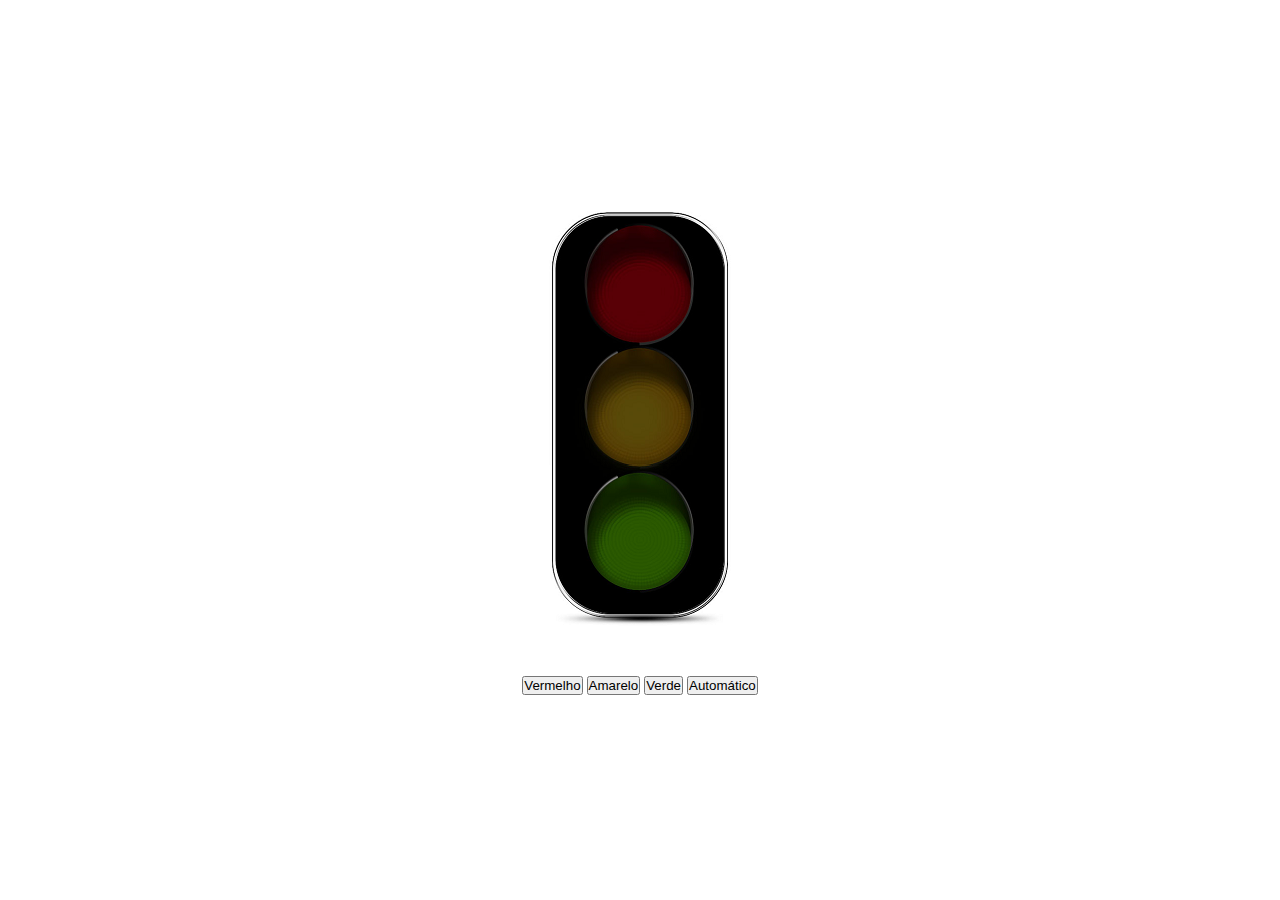
==== Semáforo/index.html @ 449fede8 "Ajuste no semáforo" ====
<!DOCTYPE html>
<html lang="pt_br">
<head>
    <meta charset="UTF-8">
    <meta http-equiv="X-UA-Compatible" content="IE=edge">
    <meta name="viewport" content="width=device-width, initial-scale=1.0">
    <title>Semáforo</title>
    <link rel="stylesheet" href="assets/style.css">
</head>
<body>
    <main>
        <div>
            <img src="assets/desligado.png" alt="">
        </div>
        <div class="buttons">
            <button class="red_color">Vermelho</button>
            <button class="yellow_color">Amarelo</button>
            <button class="green_color">Verde</button>
            <button id="automatic" class="automatic">Automático</button>
        </div>
    </main>

    <script src="index.js"></script>
</body>
</html>
---- Semáforo/assets/style.css ----
*{
    margin: 0;
    padding: 0;
    box-sizing: border-box;
}

main {
    display: flex;
    flex-direction: column;
    align-items: center;
    justify-content: center;
    height: 100vh;
    gap: 5vh;
}

.

.automatic {
    width: 80px;
}
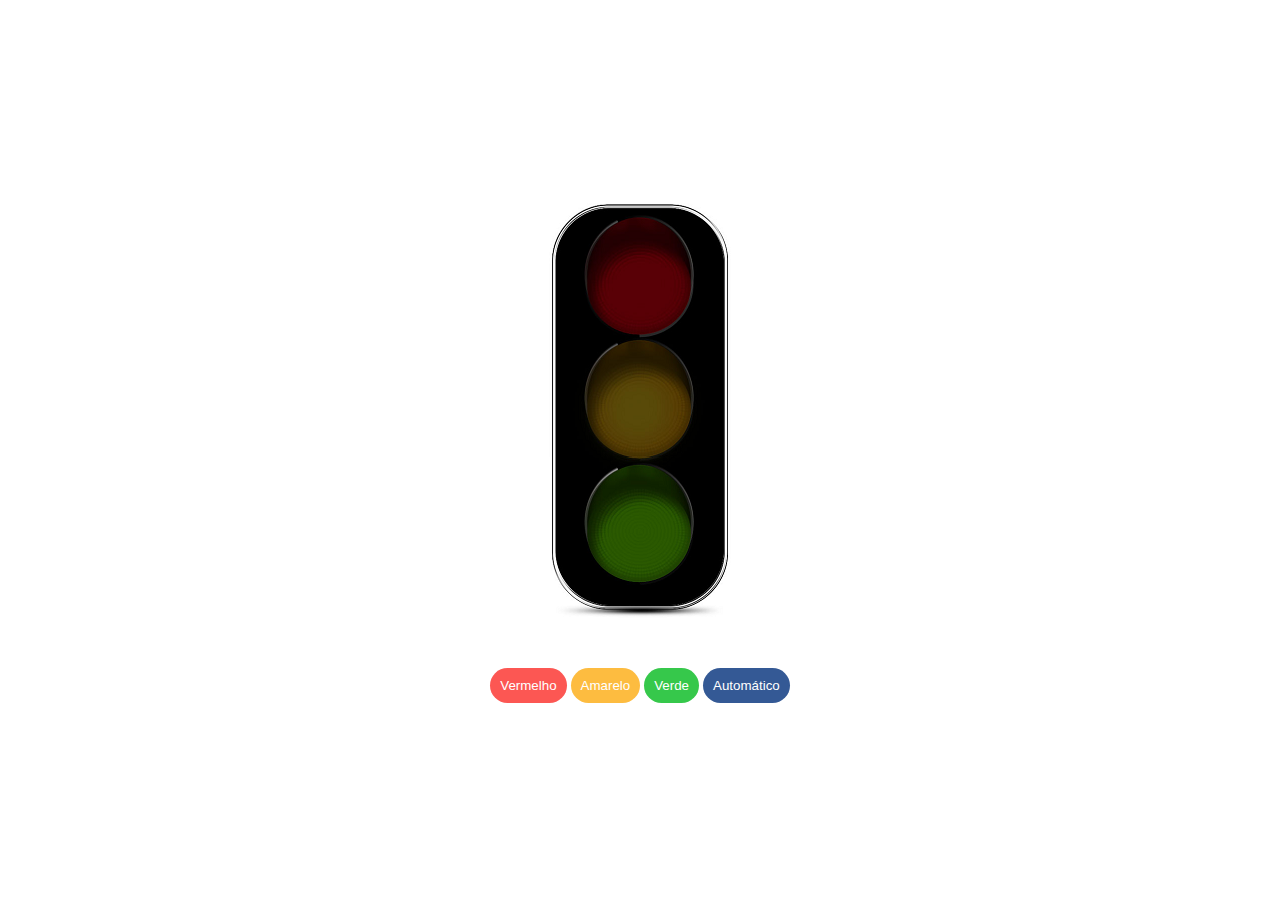
==== commit f4f4519f: "Ajuste final no semáforo" ====
--- a/Semáforo/index.html
+++ b/Semáforo/index.html
@@ -10,12 +10,12 @@
 <body>
     <main>
         <div>
-            <img src="assets/desligado.png" alt="">
+            <img src="assets/desligado.png" id="img">
         </div>
-        <div class="buttons">
-            <button class="red_color">Vermelho</button>
-            <button class="yellow_color">Amarelo</button>
-            <button class="green_color">Verde</button>
+        <div id="buttons" class="buttons">
+            <button id="red_color" class="red_color">Vermelho</button>
+            <button id="yellow_color" class="yellow_color">Amarelo</button>
+            <button id="green_color" class="green_color">Verde</button>
             <button id="automatic" class="automatic">Automático</button>
         </div>
     </main>
--- a/Semáforo/assets/style.css
+++ b/Semáforo/assets/style.css
@@ -13,7 +13,30 @@
     gap: 5vh;
 }
 
-.
+.buttons button {
+    width: auto;
+    border: none;
+    color: #ffffff;
+    padding: 10px;
+    border-radius: 20px;
+    gap: 5px;
+}
+
+.red_color {
+    background: #FC5753;
+}
+
+.yellow_color {
+    background: #FDBC40;
+}
+
+.green_color { 
+    background: #36C84B;
+}
+
+.automatic {
+    background: #345995;
+}
 
 .automatic {
     width: 80px;
